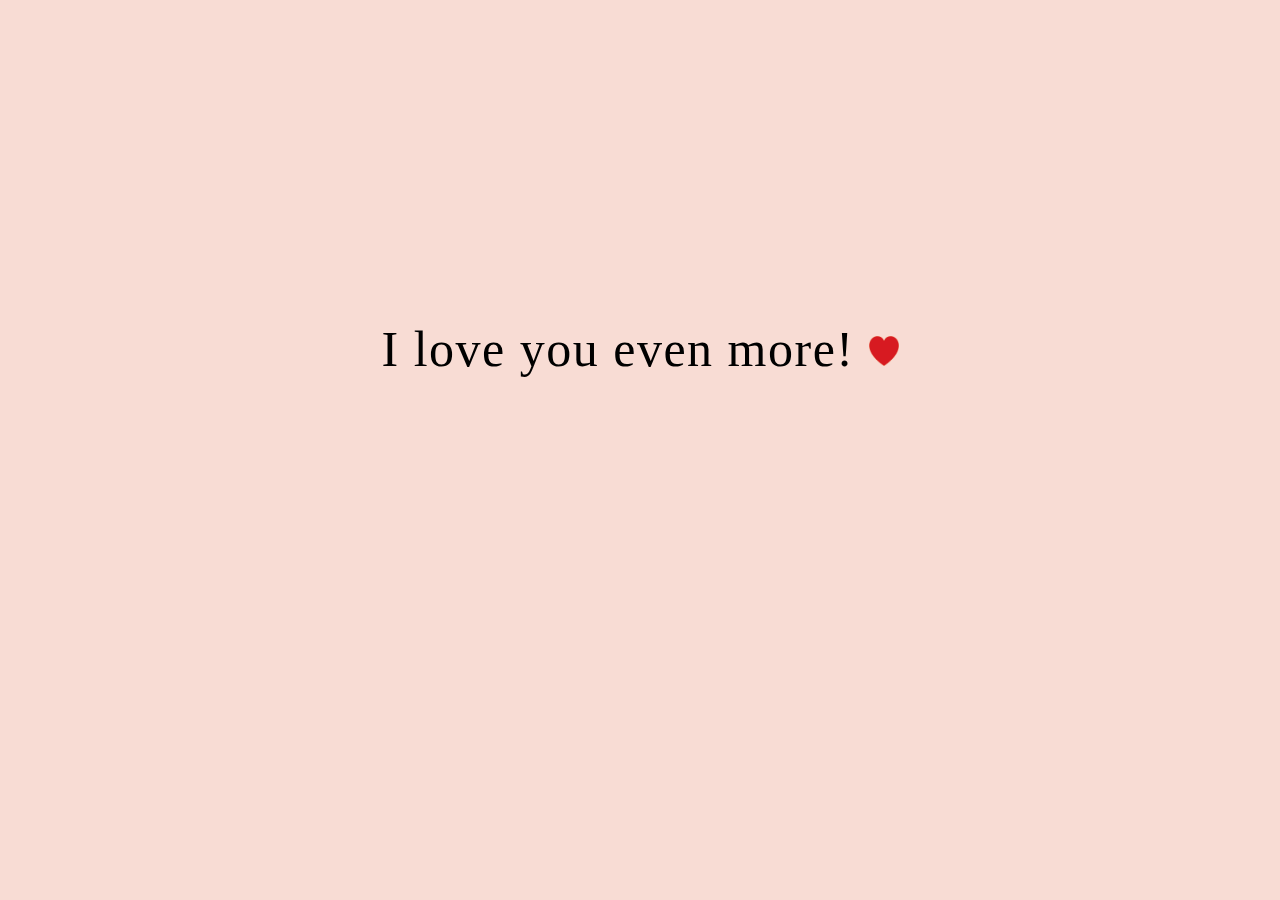
==== yes.html @ cedfc44a "Add files via upload" ====
<!DOCTYPE html>
<html lang="en">
  <head>
    <meta charset="UTF-8" />
    <meta http-equiv="X-UA-Compatible" content="IE=edge" />
    <meta name="viewport" content="width=device-width, initial-scale=1.0" />
    <title>I Love You Too</title>
    <link rel="stylesheet" href="style.css" />
  </head>
  <body>
    <div class="container">
      <div class="yes">
        <h2>I love you even more! <img src="heart.png" alt="" /></h2>
      </div>
    </div>
  </body>
</html>
---- style.css ----
@font-face {
  font-family: Coolvetica;
  src: url(fonts/coolvetica\ rg.otf);
}

* {
  margin: 0;
  padding: 0;
}

.container {
  height: 100vh;
  width: 100vw;
  text-align: center;
  background-color: rgb(248, 220, 212);
}

.love h2 {
  font-size: 50px;
  font-family: "Coolvetica";
  font-weight: 500;
  letter-spacing: 1.5px;
  padding-top: 25%;
  margin-bottom: 10px;
}

.love span {
  color: crimson;
}

.love a {
  text-decoration: none;

  padding: 5px;
  margin: 5px 10px;
  font-family: "Coolvetica";
  font-size: 25px;
}

#no {
  color: rgb(39, 39, 39);
}
#yes {
  color: rgb(255, 255, 255);
}

/* YES ANSWER */

.yes h2 {
  font-size: 50px;
  font-family: "Coolvetica";
  font-weight: 500;
  letter-spacing: 1.5px;
  padding-top: 25%;
  margin-bottom: 10px;
}

img {
  height: 30px;
  width: 30px;
  animation: heart 4s linear infinite;
}

/* NO ANSWER */

.no h2 {
  font-size: 50px;
  font-family: "Coolvetica";
  font-weight: 500;
  letter-spacing: 1.5px;
  padding-top: 25%;
  margin-bottom: 10px;
}

@keyframes heart {
  0% {
    transform: scale(0.8);
  }
  50% {
    transform: scale(1.2);
  }
  100% {
    transform: scale(0.8);
  }
}
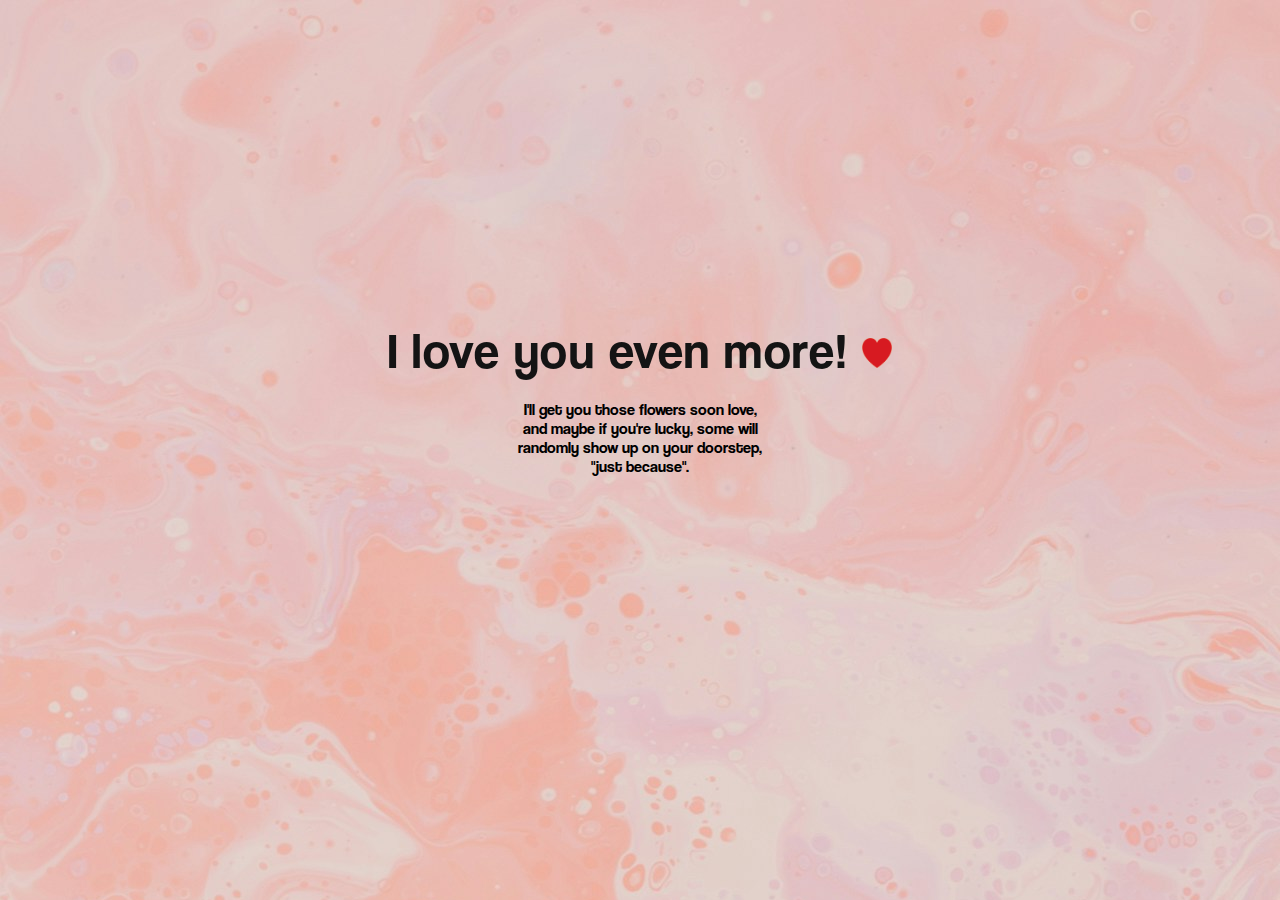
==== commit a5135e44: "Add files via upload" ====
--- a/yes.html
+++ b/yes.html
@@ -11,6 +11,12 @@
     <div class="container">
       <div class="yes">
         <h2>I love you even more! <img src="heart.png" alt="" /></h2>
+        <p>
+          I'll get you those flowers soon love,<br />
+          and maybe if you're lucky, some will <br />
+          randomly show up on your doorstep, <br />
+          "just because".
+        </p>
       </div>
     </div>
   </body>
--- a/style.css
+++ b/style.css
@@ -1,5 +1,5 @@
 @font-face {
-  font-family: Coolvetica;
+  font-family: "Coolvetica";
   src: url(fonts/coolvetica\ rg.otf);
 }
 
@@ -8,20 +8,34 @@
   padding: 0;
 }
 
+body {
+  background-image: url(pinkbackground.jpg);
+}
+
 .container {
   height: 100vh;
   width: 100vw;
   text-align: center;
-  background-color: rgb(248, 220, 212);
 }
 
 .love h2 {
-  font-size: 50px;
+  font-size: 70px;
   font-family: "Coolvetica";
   font-weight: 500;
   letter-spacing: 1.5px;
   padding-top: 25%;
   margin-bottom: 10px;
+}
+
+p {
+  color: rgb(0, 0, 0);
+  font-family: "Coolvetica";
+  padding-top: 10px;
+}
+
+h2 {
+  color: rgb(20, 20, 20);
+  font-family: "Coolvetica";
 }
 
 .love span {
@@ -77,7 +91,7 @@
     transform: scale(0.8);
   }
   50% {
-    transform: scale(1.2);
+    transform: scale(1.3);
   }
   100% {
     transform: scale(0.8);
